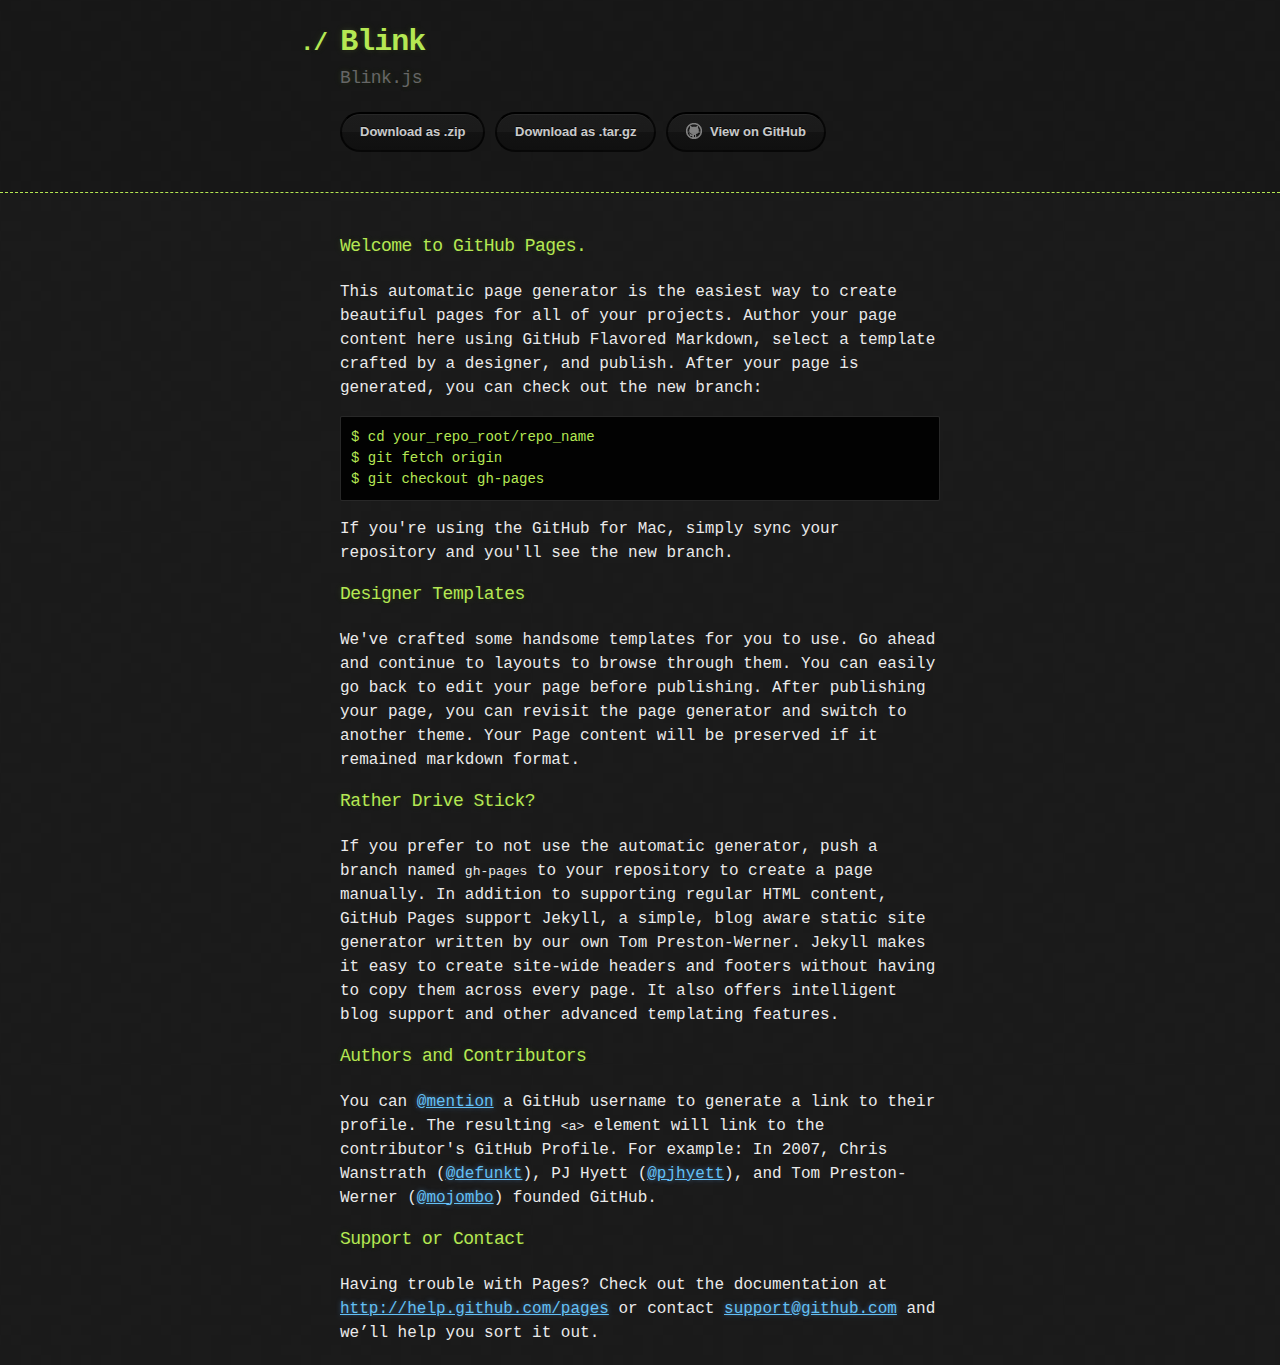
==== index.html @ 6f98c40a "Create gh-pages branch via GitHub" ====
<!DOCTYPE html>
<html>
  <head>
    <meta charset='utf-8'>
    <meta http-equiv="X-UA-Compatible" content="chrome=1">

    <link rel="stylesheet" type="text/css" href="stylesheets/stylesheet.css" media="screen" />
    <link rel="stylesheet" type="text/css" href="stylesheets/pygment_trac.css" media="screen" />
    <link rel="stylesheet" type="text/css" href="stylesheets/print.css" media="print" />

    <title>Blink by erikcaineolson</title>
  </head>

  <body>

    <header>
      <div class="container">
        <h1>Blink</h1>
        <h2>Blink.js</h2>

        <section id="downloads">
          <a href="https://github.com/erikcaineolson/blink/zipball/master" class="btn">Download as .zip</a>
          <a href="https://github.com/erikcaineolson/blink/tarball/master" class="btn">Download as .tar.gz</a>
          <a href="https://github.com/erikcaineolson/blink" class="btn btn-github"><span class="icon"></span>View on GitHub</a>
        </section>
      </div>
    </header>

    <div class="container">
      <section id="main_content">
        <h3>
<a name="welcome-to-github-pages" class="anchor" href="#welcome-to-github-pages"><span class="octicon octicon-link"></span></a>Welcome to GitHub Pages.</h3>

<p>This automatic page generator is the easiest way to create beautiful pages for all of your projects. Author your page content here using GitHub Flavored Markdown, select a template crafted by a designer, and publish. After your page is generated, you can check out the new branch:</p>

<pre><code>$ cd your_repo_root/repo_name
$ git fetch origin
$ git checkout gh-pages
</code></pre>

<p>If you're using the GitHub for Mac, simply sync your repository and you'll see the new branch.</p>

<h3>
<a name="designer-templates" class="anchor" href="#designer-templates"><span class="octicon octicon-link"></span></a>Designer Templates</h3>

<p>We've crafted some handsome templates for you to use. Go ahead and continue to layouts to browse through them. You can easily go back to edit your page before publishing. After publishing your page, you can revisit the page generator and switch to another theme. Your Page content will be preserved if it remained markdown format.</p>

<h3>
<a name="rather-drive-stick" class="anchor" href="#rather-drive-stick"><span class="octicon octicon-link"></span></a>Rather Drive Stick?</h3>

<p>If you prefer to not use the automatic generator, push a branch named <code>gh-pages</code> to your repository to create a page manually. In addition to supporting regular HTML content, GitHub Pages support Jekyll, a simple, blog aware static site generator written by our own Tom Preston-Werner. Jekyll makes it easy to create site-wide headers and footers without having to copy them across every page. It also offers intelligent blog support and other advanced templating features.</p>

<h3>
<a name="authors-and-contributors" class="anchor" href="#authors-and-contributors"><span class="octicon octicon-link"></span></a>Authors and Contributors</h3>

<p>You can <a href="https://github.com/blog/821" class="user-mention">@mention</a> a GitHub username to generate a link to their profile. The resulting <code>&lt;a&gt;</code> element will link to the contributor's GitHub Profile. For example: In 2007, Chris Wanstrath (<a href="https://github.com/defunkt" class="user-mention">@defunkt</a>), PJ Hyett (<a href="https://github.com/pjhyett" class="user-mention">@pjhyett</a>), and Tom Preston-Werner (<a href="https://github.com/mojombo" class="user-mention">@mojombo</a>) founded GitHub.</p>

<h3>
<a name="support-or-contact" class="anchor" href="#support-or-contact"><span class="octicon octicon-link"></span></a>Support or Contact</h3>

<p>Having trouble with Pages? Check out the documentation at <a href="http://help.github.com/pages">http://help.github.com/pages</a> or contact <a href="mailto:support@github.com">support@github.com</a> and we’ll help you sort it out.</p>
      </section>
    </div>

    
  </body>
</html>
---- stylesheets/stylesheet.css ----
body {
  margin: 0;
  padding: 0;
  background: #151515 url("../images/bkg.png") 0 0;
  color: #eaeaea;
  font: 16px;
  line-height: 1.5;
  font-family: Monaco, "Bitstream Vera Sans Mono", "Lucida Console", Terminal, monospace;
}

/* General & 'Reset' Stuff */

.container {
  width: 90%;
  max-width: 600px;
  margin: 0 auto;
}

section {
  display: block;
  margin: 0 0 20px 0;
}

h1, h2, h3, h4, h5, h6 {
  margin: 0 0 20px;
}

li {
  line-height: 1.4 ;
}

/* Header, <header>
   header   - container
   h1       - project name
   h2       - project description
*/

header {
  background: rgba(0, 0, 0, 0.1);
  width: 100%;
  border-bottom: 1px dashed #b5e853;
  padding: 20px 0;
  margin: 0 0 40px 0;
}

header h1 {
  font-size: 30px;
  line-height: 1.5;
  margin: 0 0 0 -40px;
  font-weight: bold;
  font-family: Monaco, "Bitstream Vera Sans Mono", "Lucida Console", Terminal, monospace;
  color: #b5e853;
  text-shadow: 0 1px 1px rgba(0, 0, 0, 0.1),
               0 0 5px rgba(181, 232, 83, 0.1),
               0 0 10px rgba(181, 232, 83, 0.1);
  letter-spacing: -1px;
  -webkit-font-smoothing: antialiased;
}

header h1:before {
  content: "./ ";
  font-size: 24px;
}

header h2 {
  font-size: 18px;
  font-weight: 300;
  color: #666;
}

#downloads .btn {
  display: inline-block;
  text-align: center;
  margin: 0;
}

/* Main Content
*/

#main_content {
  width: 100%;
  -webkit-font-smoothing: antialiased;
}
section img {
  max-width: 100%
}

h1, h2, h3, h4, h5, h6 {
  font-weight: normal;
  font-family: Monaco, "Bitstream Vera Sans Mono", "Lucida Console", Terminal, monospace;
  color: #b5e853;
  letter-spacing: -0.03em;
  text-shadow: 0 1px 1px rgba(0, 0, 0, 0.1),
               0 0 5px rgba(181, 232, 83, 0.1),
               0 0 10px rgba(181, 232, 83, 0.1);
}

#main_content h1 {
  font-size: 30px;
}

#main_content h2 {
  font-size: 24px;
}

#main_content h3 {
  font-size: 18px;
}

#main_content h4 {
  font-size: 14px;
}

#main_content h5 {
  font-size: 12px;
  text-transform: uppercase;
  margin: 0 0 5px 0;
}

#main_content h6 {
  font-size: 12px;
  text-transform: uppercase;
  color: #999;
  margin: 0 0 5px 0;
}

dt {
  font-style: italic;
  font-weight: bold;
}

ul li {
  list-style: none;
}

ul li:before {
  content: ">>";
  font-family: Monaco, "Bitstream Vera Sans Mono", "Lucida Console", Terminal, monospace;
  font-size: 13px;
  color: #b5e853;
  margin-left: -37px;
  margin-right: 21px;
  line-height: 16px;
}

blockquote {
  color: #aaa;
  padding-left: 10px;
  border-left: 1px dotted #666;
}

pre {
  background: rgba(0, 0, 0, 0.9);
  border: 1px solid rgba(255, 255, 255, 0.15);
  padding: 10px;
  font-size: 14px;
  color: #b5e853;
  border-radius: 2px;
  -moz-border-radius: 2px;
  -webkit-border-radius: 2px;
  text-wrap: normal;
  overflow: auto;
  overflow-y: hidden;
}

table {
  width: 100%;
  margin: 0 0 20px 0;
}

th {
  text-align: left;
  border-bottom: 1px dashed #b5e853;
  padding: 5px 10px;
}

td {
  padding: 5px 10px;
}

hr {
  height: 0;
  border: 0;
  border-bottom: 1px dashed #b5e853;
  color: #b5e853;
}

/* Buttons
*/

.btn {
  display: inline-block;
  background: -webkit-linear-gradient(top, rgba(40, 40, 40, 0.3), rgba(35, 35, 35, 0.3) 50%, rgba(10, 10, 10, 0.3) 50%, rgba(0, 0, 0, 0.3));
  padding: 8px 18px;
  border-radius: 50px;
  border: 2px solid rgba(0, 0, 0, 0.7);
  border-bottom: 2px solid rgba(0, 0, 0, 0.7);
  border-top: 2px solid rgba(0, 0, 0, 1);
  color: rgba(255, 255, 255, 0.8);
  font-family: Helvetica, Arial, sans-serif;
  font-weight: bold;
  font-size: 13px;
  text-decoration: none;
  text-shadow: 0 -1px 0 rgba(0, 0, 0, 0.75);
  box-shadow: inset 0 1px 0 rgba(255, 255, 255, 0.05);
}

.btn:hover {
  background: -webkit-linear-gradient(top, rgba(40, 40, 40, 0.6), rgba(35, 35, 35, 0.6) 50%, rgba(10, 10, 10, 0.8) 50%, rgba(0, 0, 0, 0.8));
}

.btn .icon {
  display: inline-block;
  width: 16px;
  height: 16px;
  margin: 1px 8px 0 0;
  float: left;
}

.btn-github .icon {
  opacity: 0.6;
  background: url("../images/blacktocat.png") 0 0 no-repeat;
}

/* Links
   a, a:hover, a:visited
*/

a {
  color: #63c0f5;
  text-shadow: 0 0 5px rgba(104, 182, 255, 0.5);
}

/* Clearfix */

.cf:before, .cf:after {
  content:"";
  display:table;
}

.cf:after {
  clear:both;
}

.cf {
  zoom:1;
}
---- stylesheets/pygment_trac.css ----
.highlight .c { color: #999988; font-style: italic } /* Comment */
.highlight .err { color: #a61717; background-color: #e3d2d2 } /* Error */
.highlight .k { font-weight: bold } /* Keyword */
.highlight .o { font-weight: bold } /* Operator */
.highlight .cm { color: #999988; font-style: italic } /* Comment.Multiline */
.highlight .cp { color: #999999; font-weight: bold } /* Comment.Preproc */
.highlight .c1 { color: #999988; font-style: italic } /* Comment.Single */
.highlight .cs { color: #999999; font-weight: bold; font-style: italic } /* Comment.Special */
.highlight .gd { color: #000000; background-color: #ffdddd } /* Generic.Deleted */
.highlight .gd .x { color: #000000; background-color: #ffaaaa } /* Generic.Deleted.Specific */
.highlight .ge { font-style: italic } /* Generic.Emph */
.highlight .gr { color: #aa0000 } /* Generic.Error */
.highlight .gh { color: #999999 } /* Generic.Heading */
.highlight .gi { color: #000000; background-color: #ddffdd } /* Generic.Inserted */
.highlight .gi .x { color: #000000; background-color: #aaffaa } /* Generic.Inserted.Specific */
.highlight .go { color: #888888 } /* Generic.Output */
.highlight .gp { color: #555555 } /* Generic.Prompt */
.highlight .gs { font-weight: bold } /* Generic.Strong */
.highlight .gu { color: #800080; font-weight: bold; } /* Generic.Subheading */
.highlight .gt { color: #aa0000 } /* Generic.Traceback */
.highlight .kc { font-weight: bold } /* Keyword.Constant */
.highlight .kd { font-weight: bold } /* Keyword.Declaration */
.highlight .kn { font-weight: bold } /* Keyword.Namespace */
.highlight .kp { font-weight: bold } /* Keyword.Pseudo */
.highlight .kr { font-weight: bold } /* Keyword.Reserved */
.highlight .kt { color: #445588; font-weight: bold } /* Keyword.Type */
.highlight .m { color: #009999 } /* Literal.Number */
.highlight .s { color: #d14 } /* Literal.String */
.highlight .na { color: #008080 } /* Name.Attribute */
.highlight .nb { color: #0086B3 } /* Name.Builtin */
.highlight .nc { color: #445588; font-weight: bold } /* Name.Class */
.highlight .no { color: #008080 } /* Name.Constant */
.highlight .ni { color: #800080 } /* Name.Entity */
.highlight .ne { color: #990000; font-weight: bold } /* Name.Exception */
.highlight .nf { color: #990000; font-weight: bold } /* Name.Function */
.highlight .nn { color: #555555 } /* Name.Namespace */
.highlight .nt { color: #CBDFFF } /* Name.Tag */
.highlight .nv { color: #008080 } /* Name.Variable */
.highlight .ow { font-weight: bold } /* Operator.Word */
.highlight .w { color: #bbbbbb } /* Text.Whitespace */
.highlight .mf { color: #009999 } /* Literal.Number.Float */
.highlight .mh { color: #009999 } /* Literal.Number.Hex */
.highlight .mi { color: #009999 } /* Literal.Number.Integer */
.highlight .mo { color: #009999 } /* Literal.Number.Oct */
.highlight .sb { color: #d14 } /* Literal.String.Backtick */
.highlight .sc { color: #d14 } /* Literal.String.Char */
.highlight .sd { color: #d14 } /* Literal.String.Doc */
.highlight .s2 { color: #d14 } /* Literal.String.Double */
.highlight .se { color: #d14 } /* Literal.String.Escape */
.highlight .sh { color: #d14 } /* Literal.String.Heredoc */
.highlight .si { color: #d14 } /* Literal.String.Interpol */
.highlight .sx { color: #d14 } /* Literal.String.Other */
.highlight .sr { color: #009926 } /* Literal.String.Regex */
.highlight .s1 { color: #d14 } /* Literal.String.Single */
.highlight .ss { color: #990073 } /* Literal.String.Symbol */
.highlight .bp { color: #999999 } /* Name.Builtin.Pseudo */
.highlight .vc { color: #008080 } /* Name.Variable.Class */
.highlight .vg { color: #008080 } /* Name.Variable.Global */
.highlight .vi { color: #008080 } /* Name.Variable.Instance */
.highlight .il { color: #009999 } /* Literal.Number.Integer.Long */

.type-csharp .highlight .k { color: #0000FF }
.type-csharp .highlight .kt { color: #0000FF }
.type-csharp .highlight .nf { color: #000000; font-weight: normal }
.type-csharp .highlight .nc { color: #2B91AF }
.type-csharp .highlight .nn { color: #000000 }
.type-csharp .highlight .s { color: #A31515 }
.type-csharp .highlight .sc { color: #A31515 }
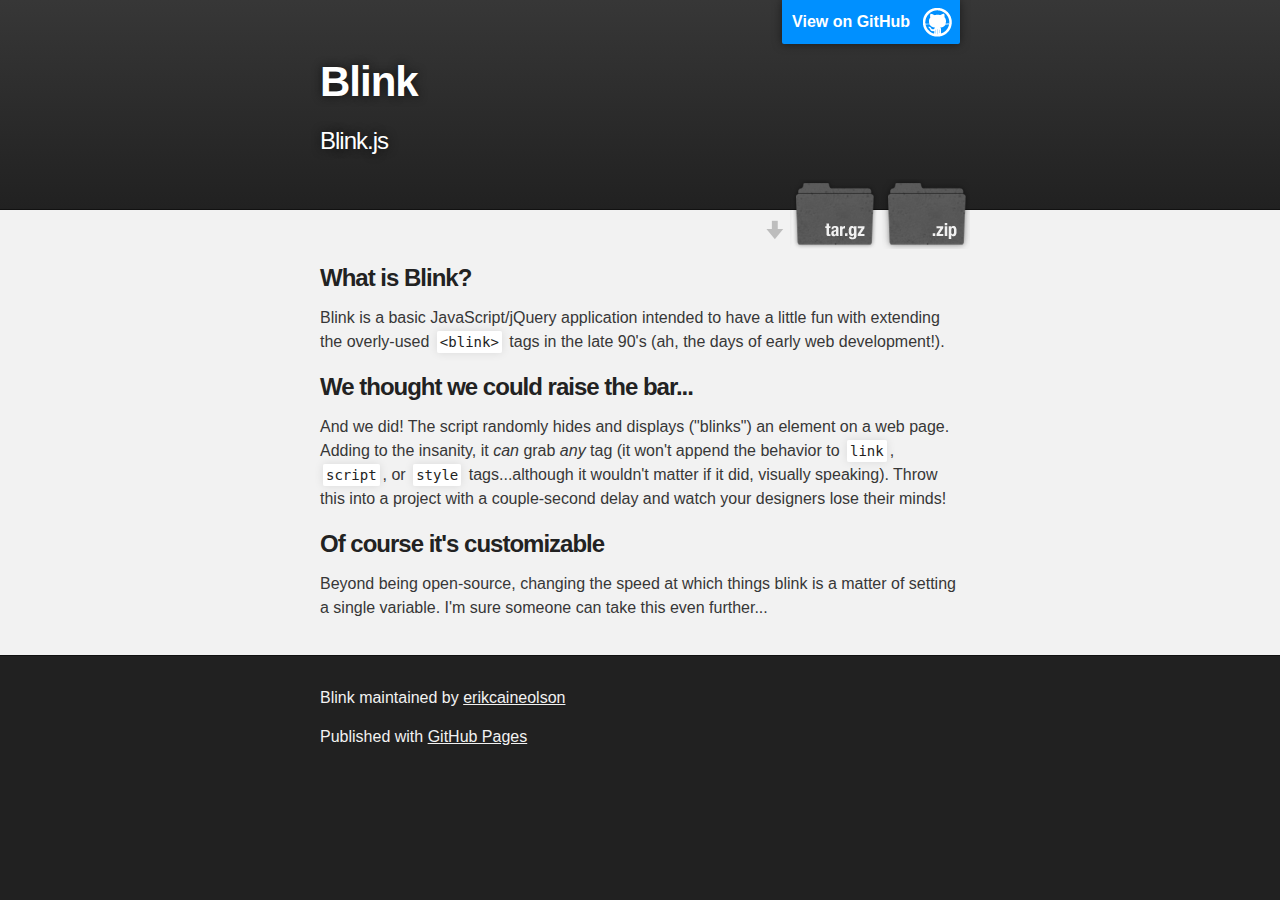
==== commit 84b6656e: "Create gh-pages branch via GitHub" ====
--- a/index.html
+++ b/index.html
@@ -1,67 +1,72 @@
 <!DOCTYPE html>
 <html>
+
   <head>
-    <meta charset='utf-8'>
-    <meta http-equiv="X-UA-Compatible" content="chrome=1">
+    <meta charset='utf-8' />
+    <meta http-equiv="X-UA-Compatible" content="chrome=1" />
+    <meta name="description" content="Blink : Blink.js" />
 
-    <link rel="stylesheet" type="text/css" href="stylesheets/stylesheet.css" media="screen" />
-    <link rel="stylesheet" type="text/css" href="stylesheets/pygment_trac.css" media="screen" />
-    <link rel="stylesheet" type="text/css" href="stylesheets/print.css" media="print" />
+    <link rel="stylesheet" type="text/css" media="screen" href="stylesheets/stylesheet.css">
 
-    <title>Blink by erikcaineolson</title>
+    <title>Blink</title>
   </head>
 
   <body>
 
-    <header>
-      <div class="container">
-        <h1>Blink</h1>
-        <h2>Blink.js</h2>
+    <!-- HEADER -->
+    <div id="header_wrap" class="outer">
+        <header class="inner">
+          <a id="forkme_banner" href="https://github.com/erikcaineolson/blink">View on GitHub</a>
 
-        <section id="downloads">
-          <a href="https://github.com/erikcaineolson/blink/zipball/master" class="btn">Download as .zip</a>
-          <a href="https://github.com/erikcaineolson/blink/tarball/master" class="btn">Download as .tar.gz</a>
-          <a href="https://github.com/erikcaineolson/blink" class="btn btn-github"><span class="icon"></span>View on GitHub</a>
-        </section>
-      </div>
-    </header>
+          <h1 id="project_title">Blink</h1>
+          <h2 id="project_tagline">Blink.js</h2>
 
-    <div class="container">
-      <section id="main_content">
+            <section id="downloads">
+              <a class="zip_download_link" href="https://github.com/erikcaineolson/blink/zipball/master">Download this project as a .zip file</a>
+              <a class="tar_download_link" href="https://github.com/erikcaineolson/blink/tarball/master">Download this project as a tar.gz file</a>
+            </section>
+        </header>
+    </div>
+
+    <!-- MAIN CONTENT -->
+    <div id="main_content_wrap" class="outer">
+      <section id="main_content" class="inner">
         <h3>
-<a name="welcome-to-github-pages" class="anchor" href="#welcome-to-github-pages"><span class="octicon octicon-link"></span></a>Welcome to GitHub Pages.</h3>
+<a name="what-is-blink" class="anchor" href="#what-is-blink"><span class="octicon octicon-link"></span></a>What is Blink?</h3>
 
-<p>This automatic page generator is the easiest way to create beautiful pages for all of your projects. Author your page content here using GitHub Flavored Markdown, select a template crafted by a designer, and publish. After your page is generated, you can check out the new branch:</p>
-
-<pre><code>$ cd your_repo_root/repo_name
-$ git fetch origin
-$ git checkout gh-pages
-</code></pre>
-
-<p>If you're using the GitHub for Mac, simply sync your repository and you'll see the new branch.</p>
+<p>Blink is a basic JavaScript/jQuery application intended to have a little fun with extending the overly-used <code>&lt;blink&gt;</code> tags in the late 90's (ah, the days of early web development!).</p>
 
 <h3>
-<a name="designer-templates" class="anchor" href="#designer-templates"><span class="octicon octicon-link"></span></a>Designer Templates</h3>
+<a name="we-thought-we-could-raise-the-bar" class="anchor" href="#we-thought-we-could-raise-the-bar"><span class="octicon octicon-link"></span></a>We thought we could raise the bar...</h3>
 
-<p>We've crafted some handsome templates for you to use. Go ahead and continue to layouts to browse through them. You can easily go back to edit your page before publishing. After publishing your page, you can revisit the page generator and switch to another theme. Your Page content will be preserved if it remained markdown format.</p>
+<p>And we did! The script randomly hides and displays ("blinks") an element on a web page. Adding to the insanity, it <em>can</em> grab <em>any</em> tag (it won't append the behavior to <code>link</code>, <code>script</code>, or <code>style</code> tags...although it wouldn't matter if it did, visually speaking). Throw this into a project with a couple-second delay and watch your designers lose their minds!</p>
 
 <h3>
-<a name="rather-drive-stick" class="anchor" href="#rather-drive-stick"><span class="octicon octicon-link"></span></a>Rather Drive Stick?</h3>
+<a name="of-course-its-customizable" class="anchor" href="#of-course-its-customizable"><span class="octicon octicon-link"></span></a>Of course it's customizable</h3>
 
-<p>If you prefer to not use the automatic generator, push a branch named <code>gh-pages</code> to your repository to create a page manually. In addition to supporting regular HTML content, GitHub Pages support Jekyll, a simple, blog aware static site generator written by our own Tom Preston-Werner. Jekyll makes it easy to create site-wide headers and footers without having to copy them across every page. It also offers intelligent blog support and other advanced templating features.</p>
-
-<h3>
-<a name="authors-and-contributors" class="anchor" href="#authors-and-contributors"><span class="octicon octicon-link"></span></a>Authors and Contributors</h3>
-
-<p>You can <a href="https://github.com/blog/821" class="user-mention">@mention</a> a GitHub username to generate a link to their profile. The resulting <code>&lt;a&gt;</code> element will link to the contributor's GitHub Profile. For example: In 2007, Chris Wanstrath (<a href="https://github.com/defunkt" class="user-mention">@defunkt</a>), PJ Hyett (<a href="https://github.com/pjhyett" class="user-mention">@pjhyett</a>), and Tom Preston-Werner (<a href="https://github.com/mojombo" class="user-mention">@mojombo</a>) founded GitHub.</p>
-
-<h3>
-<a name="support-or-contact" class="anchor" href="#support-or-contact"><span class="octicon octicon-link"></span></a>Support or Contact</h3>
-
-<p>Having trouble with Pages? Check out the documentation at <a href="http://help.github.com/pages">http://help.github.com/pages</a> or contact <a href="mailto:support@github.com">support@github.com</a> and we’ll help you sort it out.</p>
+<p>Beyond being open-source, changing the speed at which things blink is a matter of setting a single variable. I'm sure someone can take this even further...</p>
       </section>
     </div>
 
-    
+    <!-- FOOTER  -->
+    <div id="footer_wrap" class="outer">
+      <footer class="inner">
+        <p class="copyright">Blink maintained by <a href="https://github.com/erikcaineolson">erikcaineolson</a></p>
+        <p>Published with <a href="http://pages.github.com">GitHub Pages</a></p>
+      </footer>
+    </div>
+
+              <script type="text/javascript">
+            var gaJsHost = (("https:" == document.location.protocol) ? "https://ssl." : "http://www.");
+            document.write(unescape("%3Cscript src='" + gaJsHost + "google-analytics.com/ga.js' type='text/javascript'%3E%3C/script%3E"));
+          </script>
+          <script type="text/javascript">
+            try {
+              var pageTracker = _gat._getTracker("UA-53186538-1");
+            pageTracker._trackPageview();
+            } catch(err) {}
+          </script>
+
+
   </body>
-</html>+</html>
--- a/stylesheets/stylesheet.css
+++ b/stylesheets/stylesheet.css
@@ -1,247 +1,423 @@
-body {
+/*******************************************************************************
+Slate Theme for GitHub Pages
+by Jason Costello, @jsncostello
+*******************************************************************************/
+
+@import url(pygment_trac.css);
+
+/*******************************************************************************
+MeyerWeb Reset
+*******************************************************************************/
+
+html, body, div, span, applet, object, iframe,
+h1, h2, h3, h4, h5, h6, p, blockquote, pre,
+a, abbr, acronym, address, big, cite, code,
+del, dfn, em, img, ins, kbd, q, s, samp,
+small, strike, strong, sub, sup, tt, var,
+b, u, i, center,
+dl, dt, dd, ol, ul, li,
+fieldset, form, label, legend,
+table, caption, tbody, tfoot, thead, tr, th, td,
+article, aside, canvas, details, embed,
+figure, figcaption, footer, header, hgroup,
+menu, nav, output, ruby, section, summary,
+time, mark, audio, video {
   margin: 0;
   padding: 0;
-  background: #151515 url("../images/bkg.png") 0 0;
-  color: #eaeaea;
-  font: 16px;
+  border: 0;
+  font: inherit;
+  vertical-align: baseline;
+}
+
+/* HTML5 display-role reset for older browsers */
+article, aside, details, figcaption, figure,
+footer, header, hgroup, menu, nav, section {
+  display: block;
+}
+
+ol, ul {
+  list-style: none;
+}
+
+table {
+  border-collapse: collapse;
+  border-spacing: 0;
+}
+
+/*******************************************************************************
+Theme Styles
+*******************************************************************************/
+
+body {
+  box-sizing: border-box;
+  color:#373737;
+  background: #212121;
+  font-size: 16px;
+  font-family: 'Myriad Pro', Calibri, Helvetica, Arial, sans-serif;
   line-height: 1.5;
+  -webkit-font-smoothing: antialiased;
+}
+
+h1, h2, h3, h4, h5, h6 {
+  margin: 10px 0;
+  font-weight: 700;
+  color:#222222;
+  font-family: 'Lucida Grande', 'Calibri', Helvetica, Arial, sans-serif;
+  letter-spacing: -1px;
+}
+
+h1 {
+  font-size: 36px;
+  font-weight: 700;
+}
+
+h2 {
+  padding-bottom: 10px;
+  font-size: 32px;
+  background: url('../images/bg_hr.png') repeat-x bottom;
+}
+
+h3 {
+  font-size: 24px;
+}
+
+h4 {
+  font-size: 21px;
+}
+
+h5 {
+  font-size: 18px;
+}
+
+h6 {
+  font-size: 16px;
+}
+
+p {
+  margin: 10px 0 15px 0;
+}
+
+footer p {
+  color: #f2f2f2;
+}
+
+a {
+  text-decoration: none;
+  color: #007edf;
+  text-shadow: none;
+
+  transition: color 0.5s ease;
+  transition: text-shadow 0.5s ease;
+  -webkit-transition: color 0.5s ease;
+  -webkit-transition: text-shadow 0.5s ease;
+  -moz-transition: color 0.5s ease;
+  -moz-transition: text-shadow 0.5s ease;
+  -o-transition: color 0.5s ease;
+  -o-transition: text-shadow 0.5s ease;
+  -ms-transition: color 0.5s ease;
+  -ms-transition: text-shadow 0.5s ease;
+}
+
+a:hover, a:focus {text-decoration: underline;}
+
+footer a {
+  color: #F2F2F2;
+  text-decoration: underline;
+}
+
+em {
+  font-style: italic;
+}
+
+strong {
+  font-weight: bold;
+}
+
+img {
+  position: relative;
+  margin: 0 auto;
+  max-width: 739px;
+  padding: 5px;
+  margin: 10px 0 10px 0;
+  border: 1px solid #ebebeb;
+
+  box-shadow: 0 0 5px #ebebeb;
+  -webkit-box-shadow: 0 0 5px #ebebeb;
+  -moz-box-shadow: 0 0 5px #ebebeb;
+  -o-box-shadow: 0 0 5px #ebebeb;
+  -ms-box-shadow: 0 0 5px #ebebeb;
+}
+
+p img {
+  display: inline;
+  margin: 0;
+  padding: 0;
+  vertical-align: middle;
+  text-align: center;
+  border: none;
+}
+
+pre, code {
+  width: 100%;
+  color: #222;
+  background-color: #fff;
+
   font-family: Monaco, "Bitstream Vera Sans Mono", "Lucida Console", Terminal, monospace;
-}
-
-/* General & 'Reset' Stuff */
-
-.container {
-  width: 90%;
-  max-width: 600px;
-  margin: 0 auto;
-}
-
-section {
-  display: block;
-  margin: 0 0 20px 0;
-}
-
-h1, h2, h3, h4, h5, h6 {
-  margin: 0 0 20px;
-}
-
-li {
-  line-height: 1.4 ;
-}
-
-/* Header, <header>
-   header   - container
-   h1       - project name
-   h2       - project description
-*/
-
-header {
-  background: rgba(0, 0, 0, 0.1);
-  width: 100%;
-  border-bottom: 1px dashed #b5e853;
-  padding: 20px 0;
-  margin: 0 0 40px 0;
-}
-
-header h1 {
-  font-size: 30px;
-  line-height: 1.5;
-  margin: 0 0 0 -40px;
-  font-weight: bold;
-  font-family: Monaco, "Bitstream Vera Sans Mono", "Lucida Console", Terminal, monospace;
-  color: #b5e853;
-  text-shadow: 0 1px 1px rgba(0, 0, 0, 0.1),
-               0 0 5px rgba(181, 232, 83, 0.1),
-               0 0 10px rgba(181, 232, 83, 0.1);
-  letter-spacing: -1px;
-  -webkit-font-smoothing: antialiased;
-}
-
-header h1:before {
-  content: "./ ";
-  font-size: 24px;
-}
-
-header h2 {
-  font-size: 18px;
-  font-weight: 300;
-  color: #666;
-}
-
-#downloads .btn {
-  display: inline-block;
-  text-align: center;
-  margin: 0;
-}
-
-/* Main Content
-*/
-
-#main_content {
-  width: 100%;
-  -webkit-font-smoothing: antialiased;
-}
-section img {
-  max-width: 100%
-}
-
-h1, h2, h3, h4, h5, h6 {
-  font-weight: normal;
-  font-family: Monaco, "Bitstream Vera Sans Mono", "Lucida Console", Terminal, monospace;
-  color: #b5e853;
-  letter-spacing: -0.03em;
-  text-shadow: 0 1px 1px rgba(0, 0, 0, 0.1),
-               0 0 5px rgba(181, 232, 83, 0.1),
-               0 0 10px rgba(181, 232, 83, 0.1);
-}
-
-#main_content h1 {
-  font-size: 30px;
-}
-
-#main_content h2 {
-  font-size: 24px;
-}
-
-#main_content h3 {
-  font-size: 18px;
-}
-
-#main_content h4 {
   font-size: 14px;
-}
-
-#main_content h5 {
-  font-size: 12px;
-  text-transform: uppercase;
-  margin: 0 0 5px 0;
-}
-
-#main_content h6 {
-  font-size: 12px;
-  text-transform: uppercase;
-  color: #999;
-  margin: 0 0 5px 0;
-}
-
-dt {
-  font-style: italic;
-  font-weight: bold;
-}
-
-ul li {
-  list-style: none;
-}
-
-ul li:before {
-  content: ">>";
-  font-family: Monaco, "Bitstream Vera Sans Mono", "Lucida Console", Terminal, monospace;
-  font-size: 13px;
-  color: #b5e853;
-  margin-left: -37px;
-  margin-right: 21px;
-  line-height: 16px;
-}
-
-blockquote {
-  color: #aaa;
-  padding-left: 10px;
-  border-left: 1px dotted #666;
-}
-
-pre {
-  background: rgba(0, 0, 0, 0.9);
-  border: 1px solid rgba(255, 255, 255, 0.15);
-  padding: 10px;
-  font-size: 14px;
-  color: #b5e853;
+
   border-radius: 2px;
   -moz-border-radius: 2px;
   -webkit-border-radius: 2px;
-  text-wrap: normal;
+}
+
+pre {
+  width: 100%;
+  padding: 10px;
+  box-shadow: 0 0 10px rgba(0,0,0,.1);
   overflow: auto;
-  overflow-y: hidden;
+}
+
+code {
+  padding: 3px;
+  margin: 0 3px;
+  box-shadow: 0 0 10px rgba(0,0,0,.1);
+}
+
+pre code {
+  display: block;
+  box-shadow: none;
+}
+
+blockquote {
+  color: #666;
+  margin-bottom: 20px;
+  padding: 0 0 0 20px;
+  border-left: 3px solid #bbb;
+}
+
+
+ul, ol, dl {
+  margin-bottom: 15px
+}
+
+ul {
+  list-style: inside;
+  padding-left: 20px;
+}
+
+ol {
+  list-style: decimal inside;
+  padding-left: 20px;
+}
+
+dl dt {
+  font-weight: bold;
+}
+
+dl dd {
+  padding-left: 20px;
+  font-style: italic;
+}
+
+dl p {
+  padding-left: 20px;
+  font-style: italic;
+}
+
+hr {
+  height: 1px;
+  margin-bottom: 5px;
+  border: none;
+  background: url('../images/bg_hr.png') repeat-x center;
 }
 
 table {
+  border: 1px solid #373737;
+  margin-bottom: 20px;
+  text-align: left;
+ }
+
+th {
+  font-family: 'Lucida Grande', 'Helvetica Neue', Helvetica, Arial, sans-serif;
+  padding: 10px;
+  background: #373737;
+  color: #fff;
+ }
+
+td {
+  padding: 10px;
+  border: 1px solid #373737;
+ }
+
+form {
+  background: #f2f2f2;
+  padding: 20px;
+}
+
+/*******************************************************************************
+Full-Width Styles
+*******************************************************************************/
+
+.outer {
   width: 100%;
-  margin: 0 0 20px 0;
-}
-
-th {
-  text-align: left;
-  border-bottom: 1px dashed #b5e853;
-  padding: 5px 10px;
-}
-
-td {
-  padding: 5px 10px;
-}
-
-hr {
-  height: 0;
-  border: 0;
-  border-bottom: 1px dashed #b5e853;
-  color: #b5e853;
-}
-
-/* Buttons
-*/
-
-.btn {
-  display: inline-block;
-  background: -webkit-linear-gradient(top, rgba(40, 40, 40, 0.3), rgba(35, 35, 35, 0.3) 50%, rgba(10, 10, 10, 0.3) 50%, rgba(0, 0, 0, 0.3));
-  padding: 8px 18px;
-  border-radius: 50px;
-  border: 2px solid rgba(0, 0, 0, 0.7);
-  border-bottom: 2px solid rgba(0, 0, 0, 0.7);
-  border-top: 2px solid rgba(0, 0, 0, 1);
-  color: rgba(255, 255, 255, 0.8);
-  font-family: Helvetica, Arial, sans-serif;
-  font-weight: bold;
-  font-size: 13px;
-  text-decoration: none;
-  text-shadow: 0 -1px 0 rgba(0, 0, 0, 0.75);
-  box-shadow: inset 0 1px 0 rgba(255, 255, 255, 0.05);
-}
-
-.btn:hover {
-  background: -webkit-linear-gradient(top, rgba(40, 40, 40, 0.6), rgba(35, 35, 35, 0.6) 50%, rgba(10, 10, 10, 0.8) 50%, rgba(0, 0, 0, 0.8));
-}
-
-.btn .icon {
-  display: inline-block;
-  width: 16px;
-  height: 16px;
-  margin: 1px 8px 0 0;
-  float: left;
-}
-
-.btn-github .icon {
-  opacity: 0.6;
-  background: url("../images/blacktocat.png") 0 0 no-repeat;
-}
-
-/* Links
-   a, a:hover, a:visited
-*/
-
-a {
-  color: #63c0f5;
-  text-shadow: 0 0 5px rgba(104, 182, 255, 0.5);
-}
-
-/* Clearfix */
-
-.cf:before, .cf:after {
-  content:"";
-  display:table;
-}
-
-.cf:after {
-  clear:both;
-}
-
-.cf {
-  zoom:1;
-}+}
+
+.inner {
+  position: relative;
+  max-width: 640px;
+  padding: 20px 10px;
+  margin: 0 auto;
+}
+
+#forkme_banner {
+  display: block;
+  position: absolute;
+  top:0;
+  right: 10px;
+  z-index: 10;
+  padding: 10px 50px 10px 10px;
+  color: #fff;
+  background: url('../images/blacktocat.png') #0090ff no-repeat 95% 50%;
+  font-weight: 700;
+  box-shadow: 0 0 10px rgba(0,0,0,.5);
+  border-bottom-left-radius: 2px;
+  border-bottom-right-radius: 2px;
+}
+
+#header_wrap {
+  background: #212121;
+  background: -moz-linear-gradient(top, #373737, #212121);
+  background: -webkit-linear-gradient(top, #373737, #212121);
+  background: -ms-linear-gradient(top, #373737, #212121);
+  background: -o-linear-gradient(top, #373737, #212121);
+  background: linear-gradient(top, #373737, #212121);
+}
+
+#header_wrap .inner {
+  padding: 50px 10px 30px 10px;
+}
+
+#project_title {
+  margin: 0;
+  color: #fff;
+  font-size: 42px;
+  font-weight: 700;
+  text-shadow: #111 0px 0px 10px;
+}
+
+#project_tagline {
+  color: #fff;
+  font-size: 24px;
+  font-weight: 300;
+  background: none;
+  text-shadow: #111 0px 0px 10px;
+}
+
+#downloads {
+  position: absolute;
+  width: 210px;
+  z-index: 10;
+  bottom: -40px;
+  right: 0;
+  height: 70px;
+  background: url('../images/icon_download.png') no-repeat 0% 90%;
+}
+
+.zip_download_link {
+  display: block;
+  float: right;
+  width: 90px;
+  height:70px;
+  text-indent: -5000px;
+  overflow: hidden;
+  background: url(../images/sprite_download.png) no-repeat bottom left;
+}
+
+.tar_download_link {
+  display: block;
+  float: right;
+  width: 90px;
+  height:70px;
+  text-indent: -5000px;
+  overflow: hidden;
+  background: url(../images/sprite_download.png) no-repeat bottom right;
+  margin-left: 10px;
+}
+
+.zip_download_link:hover {
+  background: url(../images/sprite_download.png) no-repeat top left;
+}
+
+.tar_download_link:hover {
+  background: url(../images/sprite_download.png) no-repeat top right;
+}
+
+#main_content_wrap {
+  background: #f2f2f2;
+  border-top: 1px solid #111;
+  border-bottom: 1px solid #111;
+}
+
+#main_content {
+  padding-top: 40px;
+}
+
+#footer_wrap {
+  background: #212121;
+}
+
+
+
+/*******************************************************************************
+Small Device Styles
+*******************************************************************************/
+
+@media screen and (max-width: 480px) {
+  body {
+    font-size:14px;
+  }
+
+  #downloads {
+    display: none;
+  }
+
+  .inner {
+    min-width: 320px;
+    max-width: 480px;
+  }
+
+  #project_title {
+  font-size: 32px;
+  }
+
+  h1 {
+    font-size: 28px;
+  }
+
+  h2 {
+    font-size: 24px;
+  }
+
+  h3 {
+    font-size: 21px;
+  }
+
+  h4 {
+    font-size: 18px;
+  }
+
+  h5 {
+    font-size: 14px;
+  }
+
+  h6 {
+    font-size: 12px;
+  }
+
+  code, pre {
+    min-width: 320px;
+    max-width: 480px;
+    font-size: 11px;
+  }
+
+}
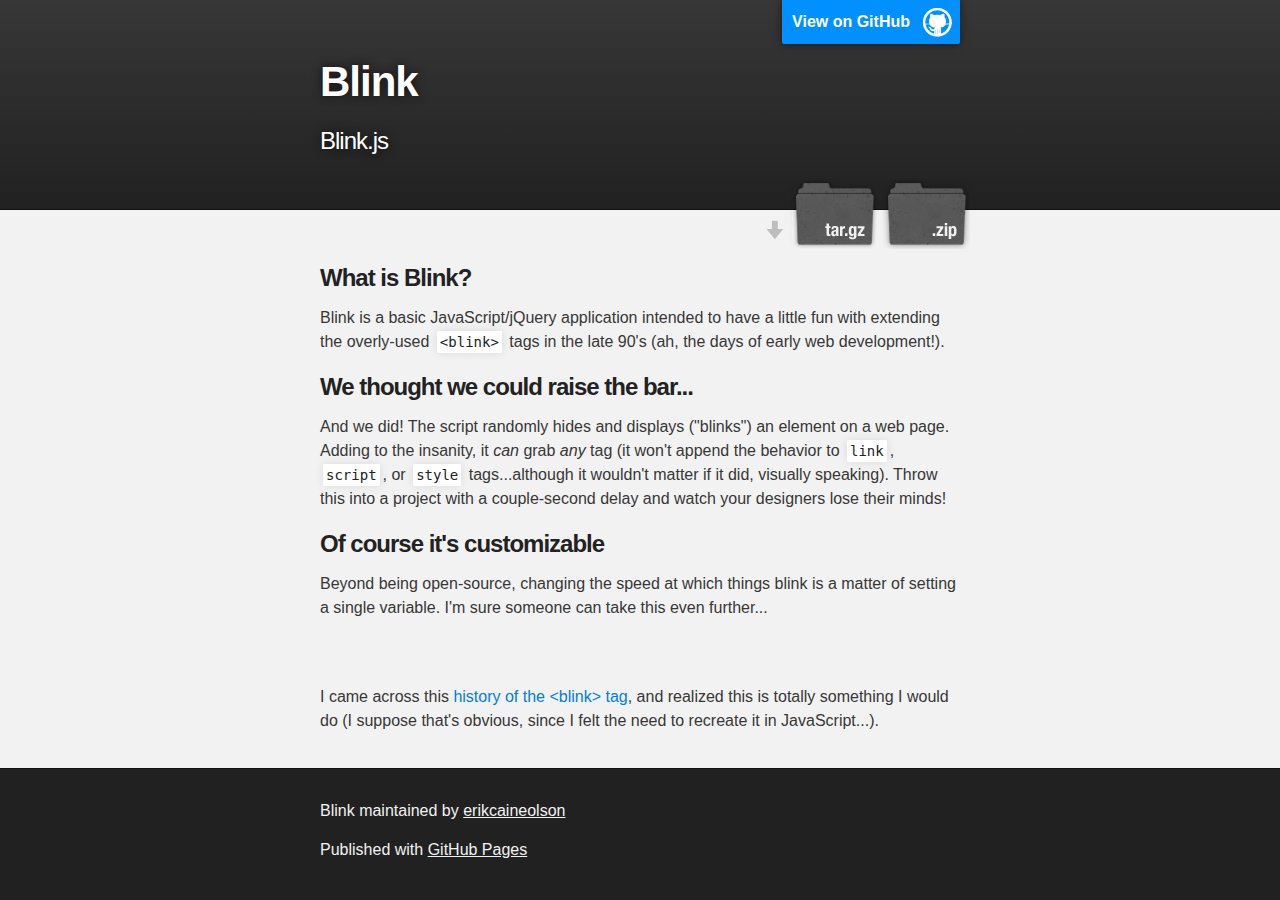
==== commit 272eaca3: "Adds Blink tag History" ====
--- a/index.html
+++ b/index.html
@@ -46,6 +46,9 @@
 
 <p>Beyond being open-source, changing the speed at which things blink is a matter of setting a single variable. I'm sure someone can take this even further...</p>
       </section>
+      <section id="blink_history" class="inner">
+        <p>I came across this <a href="http://www.montulli.org/theoriginofthe%3Cblink%3Etag">history of the &lt;blink&gt; tag</a>, and realized this is totally something I would do (I suppose that's obvious, since I felt the need to recreate it in JavaScript...).</p>
+      </section>
     </div>
 
     <!-- FOOTER  -->
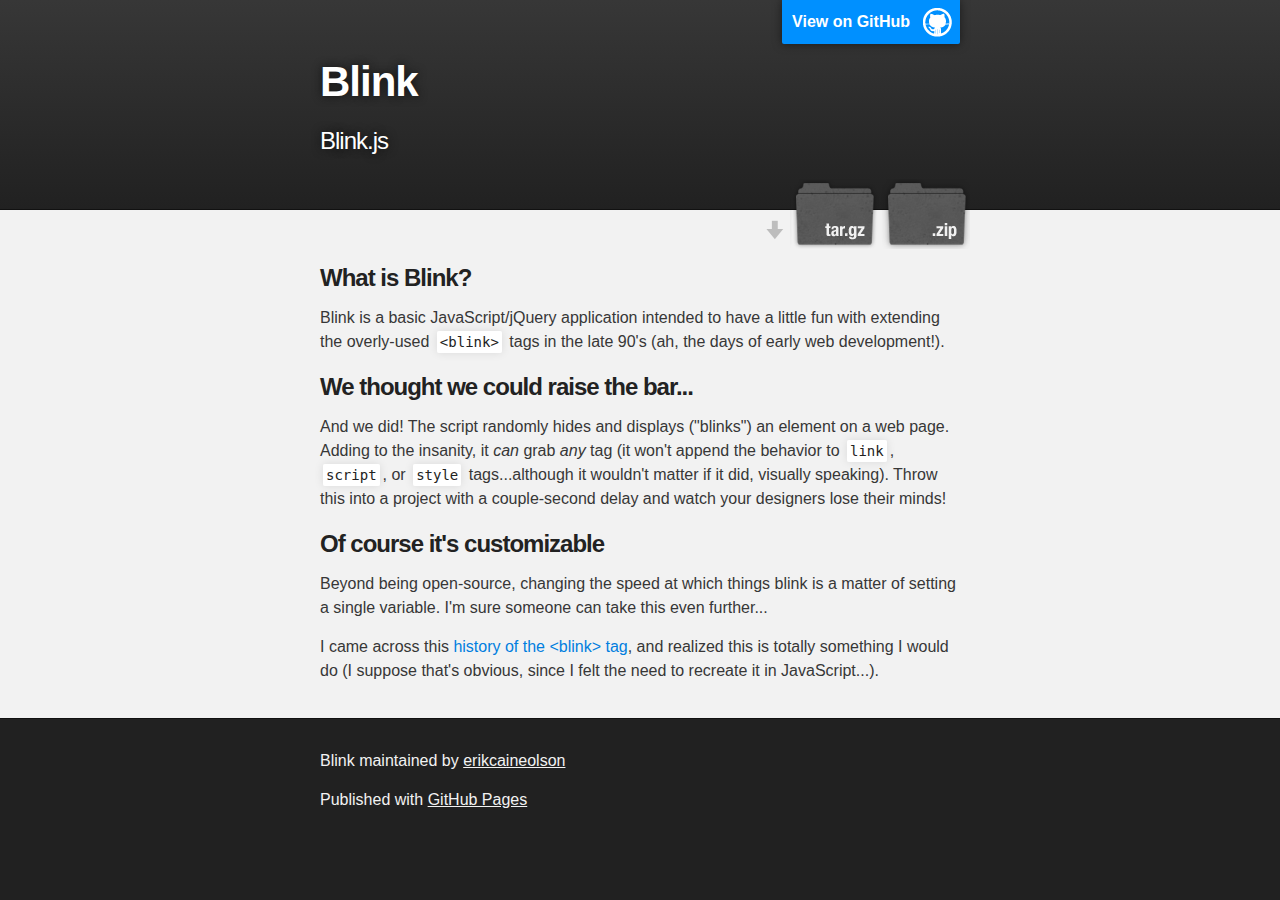
==== commit 0e75cea0: "Removes Unnecessary Section" ====
--- a/index.html
+++ b/index.html
@@ -45,8 +45,7 @@
 <a name="of-course-its-customizable" class="anchor" href="#of-course-its-customizable"><span class="octicon octicon-link"></span></a>Of course it's customizable</h3>
 
 <p>Beyond being open-source, changing the speed at which things blink is a matter of setting a single variable. I'm sure someone can take this even further...</p>
-      </section>
-      <section id="blink_history" class="inner">
+
         <p>I came across this <a href="http://www.montulli.org/theoriginofthe%3Cblink%3Etag">history of the &lt;blink&gt; tag</a>, and realized this is totally something I would do (I suppose that's obvious, since I felt the need to recreate it in JavaScript...).</p>
       </section>
     </div>
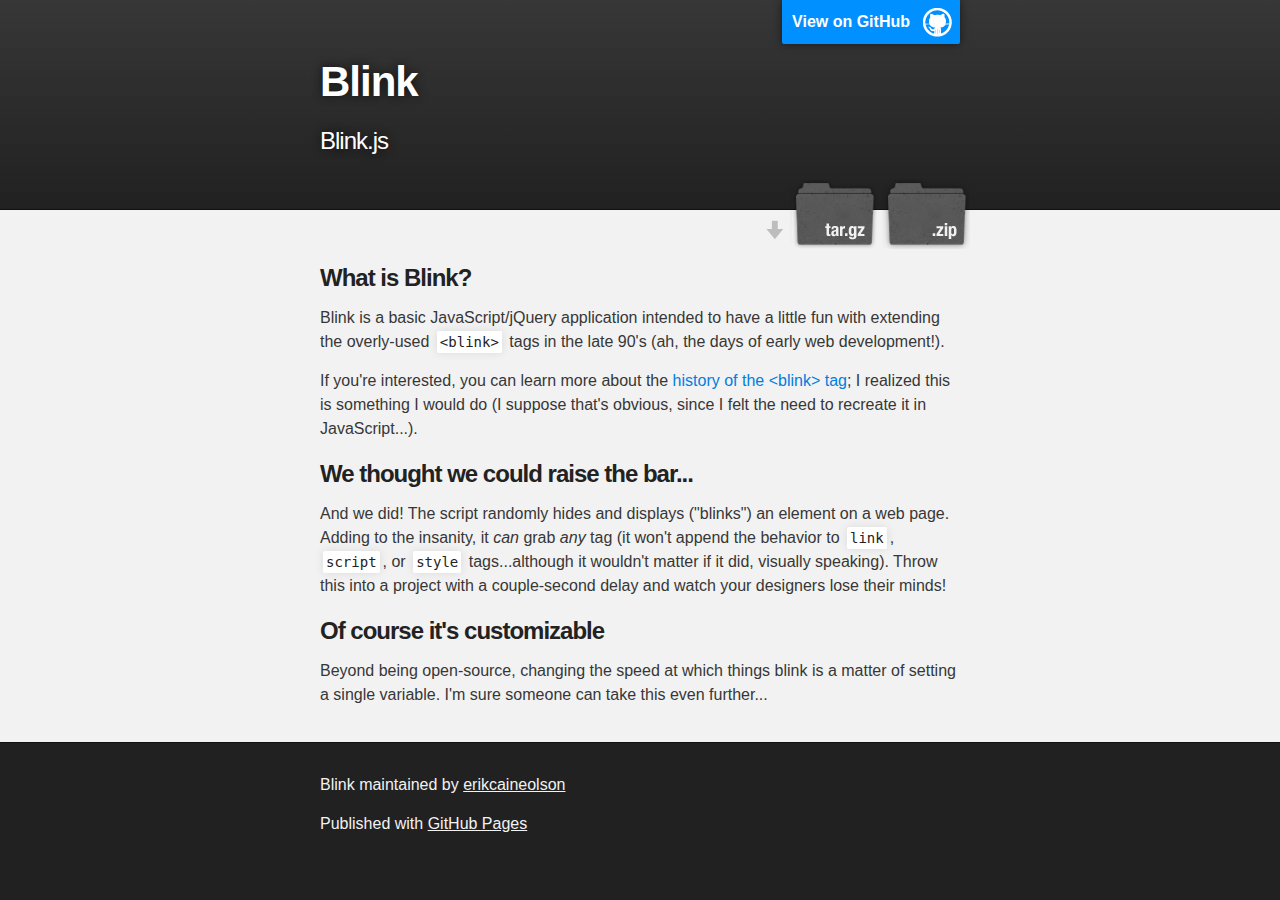
==== commit c85fdb94: "Reorganizes Description" ====
--- a/index.html
+++ b/index.html
@@ -36,6 +36,7 @@
 
 <p>Blink is a basic JavaScript/jQuery application intended to have a little fun with extending the overly-used <code>&lt;blink&gt;</code> tags in the late 90's (ah, the days of early web development!).</p>
 
+<p>If you're interested, you can learn more about the <a href="http://www.montulli.org/theoriginofthe%3Cblink%3Etag">history of the &lt;blink&gt; tag</a>; I realized this is something I would do (I suppose that's obvious, since I felt the need to recreate it in JavaScript...).</p>
 <h3>
 <a name="we-thought-we-could-raise-the-bar" class="anchor" href="#we-thought-we-could-raise-the-bar"><span class="octicon octicon-link"></span></a>We thought we could raise the bar...</h3>
 
@@ -46,7 +47,6 @@
 
 <p>Beyond being open-source, changing the speed at which things blink is a matter of setting a single variable. I'm sure someone can take this even further...</p>
 
-        <p>I came across this <a href="http://www.montulli.org/theoriginofthe%3Cblink%3Etag">history of the &lt;blink&gt; tag</a>, and realized this is totally something I would do (I suppose that's obvious, since I felt the need to recreate it in JavaScript...).</p>
       </section>
     </div>
 
